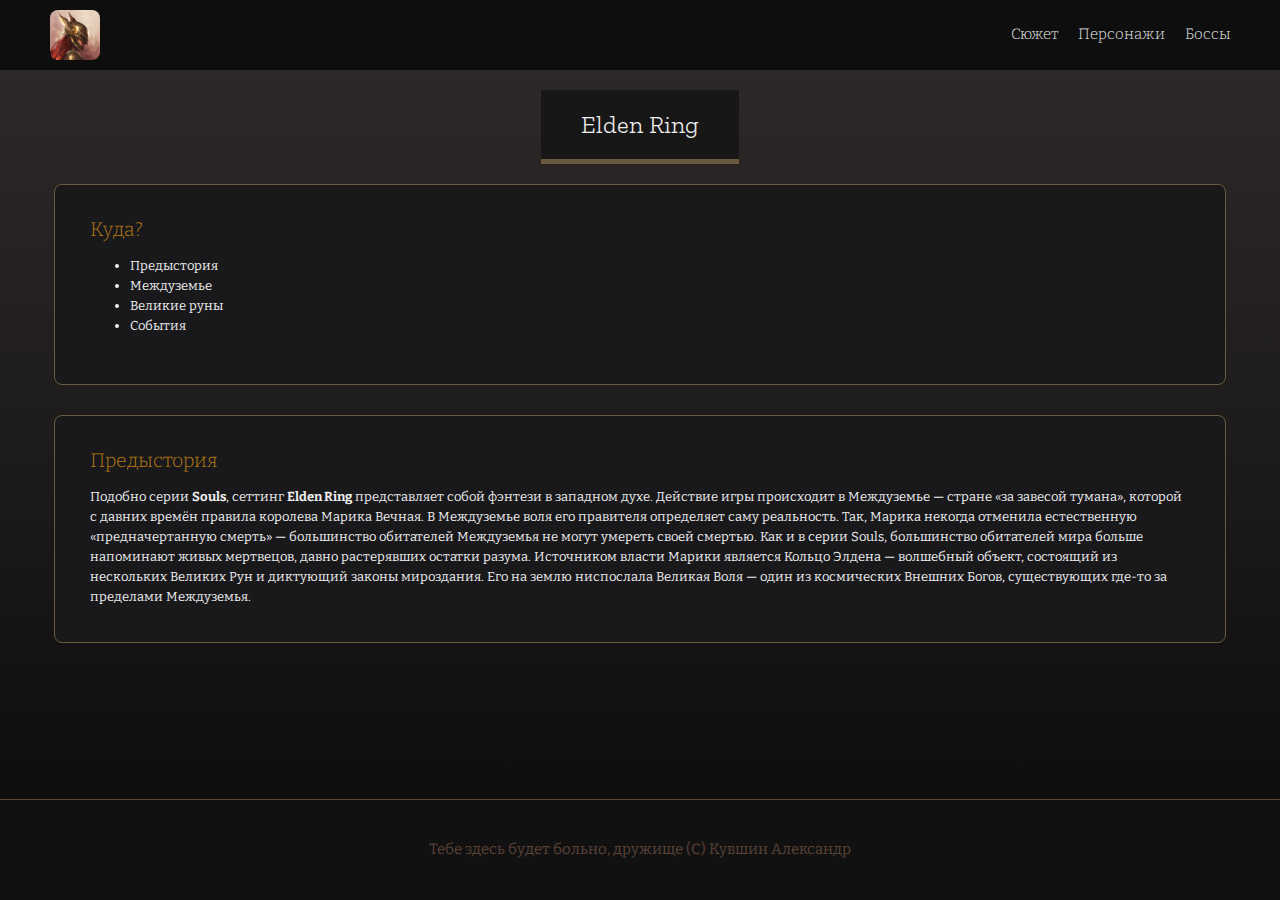
==== index.html @ 1b5c4fba "maked an EldenRing" ====
<!DOCTYPE html>
<html lang="en">
  <head>
    <meta charset="UTF-8">
    <meta http-equiv="X-UA-Compatible" content="IE=edge">
    <meta name="viewport" content="width=device-width, initial-scale=1.0">
    <title>Project</title>

    <link rel="preconnect" href="https://fonts.googleapis.com">
    <link rel="preconnect" href="https://fonts.gstatic.com" crossorigin>
    <link href="https://fonts.googleapis.com/css2?family=Bitter:wght@100;200;300;400;500;600;700;800;900&display=swap" rel="stylesheet">
    
    <link rel="preconnect" href="https://fonts.googleapis.com">
    <link rel="preconnect" href="https://fonts.gstatic.com" crossorigin>
    <link href="https://fonts.googleapis.com/css2?family=Abril+Fatface&display=swap" rel="stylesheet">

    <link rel="stylesheet" href="styles/index.css">
  </head>
  <body class="page__content">
    <header class="header">
      <a href = index.html class="logo">
        <img 
          src="img/logo.png" 
          alt="logo elden ring"
          class="logo__img"
        >
       </a>

      <nav class="nav">
        <ul class="nav__list">
          <li>
            <a class="nav__link" href="lore.html">Сюжет</a>
          </li>
          <li>
            <a class="nav__link" href="chars.html">Персонажи</a>
          </li>
          <li>
            <a class="nav__link" href="boss.html">Боссы</a>
          </li>
        </ul>         
      </nav>
    </header>
    <main class="main page__main">
    <h1 class="title">Elden Ring</h1>

    <section class="section page__section">
      <h2 class="section__title">Куда?</h2>

      <div class="where">
        <ul class="where__list">
          <li>
            <a href="#prehistory" class="where__link">Предыстория</a>
          </li>
          <li>
            <a href="#between" class="where__link">Междуземье</a>
          </li>
          <li>
            <a href="#" class="where__link">Великие руны</a>
          </li>
          <li>
            <a href="#" class="where__link">События</a>
          </li>
        </ul>
      </div>
      
      </section>

      <section class="section page__section" id="prehistory">
        <h2 class="section__title">Предыстория</h2>

        Подобно серии <strong>Souls</strong>, сеттинг <strong>Elden Ring</strong>
        представляет собой фэнтези в западном духе. Действие игры происходит в Междуземье
        — стране «за завесой тумана», которой с давних времён правила королева Марика
        Вечная. В Междуземье воля его правителя определяет саму реальность. Так, Марика
        некогда отменила естественную «предначертанную смерть» — большинство обитателей 
        Междуземья не могут умереть своей смертью. Как и в серии Souls, большинство 
        обитателей мира больше напоминают живых мертвецов, давно растерявших 
        остатки разума. Источником власти Марики является Кольцо Элдена — волшебный объект,
        состоящий из нескольких Великих Рун и диктующий законы мироздания. 
        Его на землю ниспослала Великая Воля — один из космических Внешних Богов, 
        существующих где-то за пределами Междуземья.    
      </section>
    </main>
    
    <footer class="footer">
      Тебе здесь будет больно, дружище (C) Кувшин Александр
    </footer>
  </body>
</html>
---- styles/index.css ----
@import url(normalize.css);
@import url(blocks/page.css);
@import url(blocks/header.css);
@import url(blocks/main.css);
@import url(blocks/section.css);
@import url(blocks/title.css);
@import url(blocks/section-nav.css);
@import url(blocks/content-desc.css);
@import url(blocks/description.css);
@import url(blocks/greatrunes.css);
@import url(blocks/runecard.css);
@import url(blocks/footer.css);

@import url('https://fonts.googleapis.com/css2?family=Zilla+Slab:wght@300;400;500;600;700&display=swap');
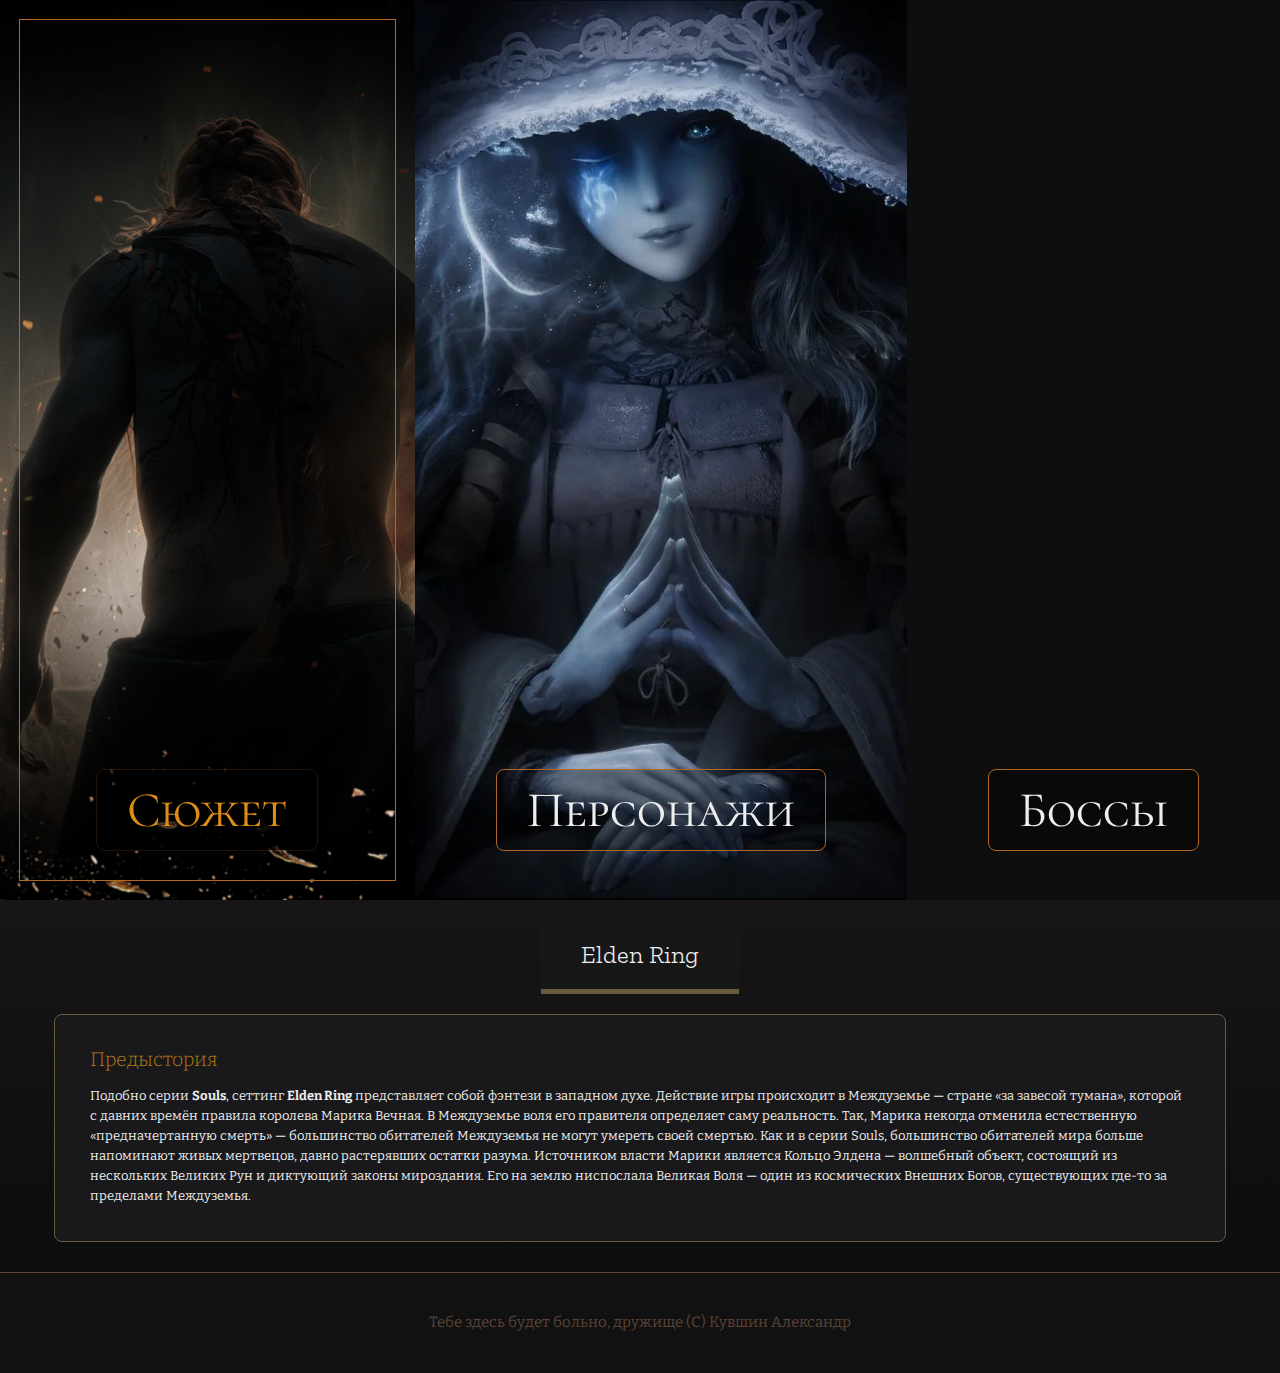
==== commit c0f8dd8b: "maked megaheader" ====
--- a/index.html
+++ b/index.html
@@ -17,16 +17,16 @@
     <link rel="stylesheet" href="styles/index.css">
   </head>
   <body class="page__content">
-    <header class="header">
-      <a href = index.html class="logo">
+    <header class="header header--mega-main">
+<!--       <a href = index.html class="logo">
         <img 
           src="img/logo.png" 
           alt="logo elden ring"
           class="logo__img"
         >
-       </a>
+       </a> -->
 
-      <nav class="nav">
+<!--       <nav class="nav">
         <ul class="nav__list">
           <li>
             <a class="nav__link" href="lore.html">Сюжет</a>
@@ -38,33 +38,39 @@
             <a class="nav__link" href="boss.html">Боссы</a>
           </li>
         </ul>         
-      </nav>
+      </nav> -->
+    
+    <nav class="mega-nav">
+      <ul class="mega-nav__list">
+        <li class="mega-nav__item">
+          <div class="mega-nav__img --lore">
+            <a class="mega-nav__link" href="lore.html">
+              <div class="mega-nav__title">Сюжет</div>
+            </a>
+          </div>
+        </li>
+
+        <li class="mega-nav__item">
+          <div class="mega-nav__img --chars">
+            <a class="mega-nav__link" href="chars.html">
+              <div class="mega-nav__title">Персонажи</div>
+            </a>
+          </div>
+        </li>
+
+        <li class="mega-nav__item">
+          <div class="mega-nav__img --bosses">
+            <a class="mega-nav__link" href="boss.html">
+              <div class="mega-nav__title">Боссы</div>
+            </a>
+          </div>
+        </li>
+      </ul>         
+    </nav>
+    
     </header>
     <main class="main page__main">
     <h1 class="title">Elden Ring</h1>
-
-    <section class="section page__section">
-      <h2 class="section__title">Куда?</h2>
-
-      <div class="where">
-        <ul class="where__list">
-          <li>
-            <a href="#prehistory" class="where__link">Предыстория</a>
-          </li>
-          <li>
-            <a href="#between" class="where__link">Междуземье</a>
-          </li>
-          <li>
-            <a href="#" class="where__link">Великие руны</a>
-          </li>
-          <li>
-            <a href="#" class="where__link">События</a>
-          </li>
-        </ul>
-      </div>
-      
-      </section>
-
       <section class="section page__section" id="prehistory">
         <h2 class="section__title">Предыстория</h2>
 
--- a/styles/index.css
+++ b/styles/index.css
@@ -12,6 +12,7 @@
 @import url(blocks/footer.css);
 
 @import url('https://fonts.googleapis.com/css2?family=Zilla+Slab:wght@300;400;500;600;700&display=swap');
+@import url('https://fonts.googleapis.com/css2?family=Cormorant+SC:wght@300;400;500;600;700&display=swap');
 
 
 
@@ -23,8 +24,3 @@
 
 
 
-
-
-
-
-
